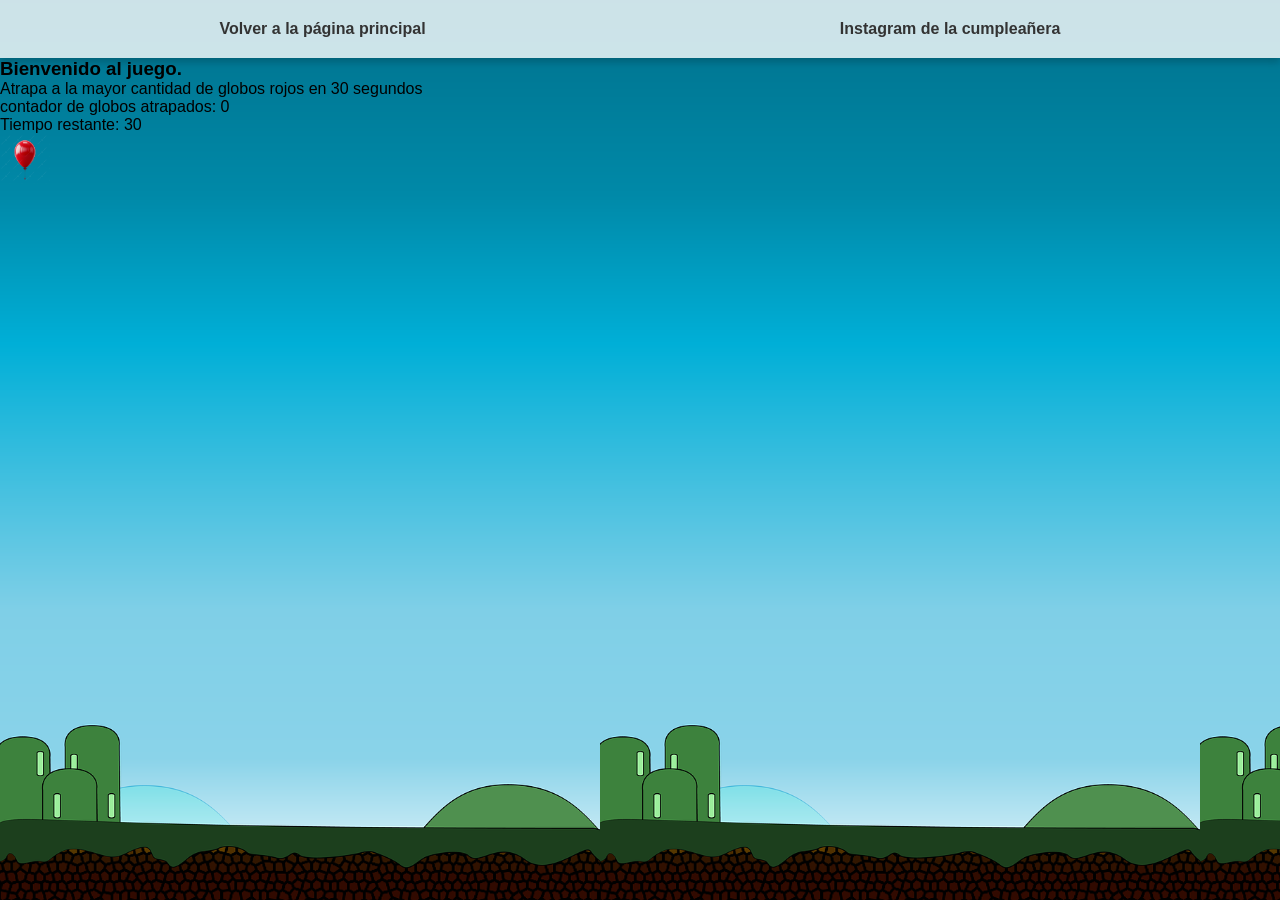
==== jueguito.html @ af7e33b3 "ajustando estructura del juego en jueguito.html y mejorando estilos de imagen en style-jueguito.css" ====
<!DOCTYPE html>
<html lang="es">
<head>
    <meta charset="UTF-8">
    <meta name="viewport" content="width=device-width, initial-scale=1.0">
    <title>jueguito</title>
    <link rel="stylesheet" href="./styles/style-main.css">
    <link rel="stylesheet" href="./styles/style-jueguito.css">
    <script defer src="./playingGame.js"></script>
</head>
<body>
    <header class="header">
        <ul>
            <li><a href="./index.html">Volver a la página principal</a></li>
            <li><a target="_blank" rel="noopener noreferrer" href="https://www.instagram.com/haewkiss/">Instagram de la cumpleañera</a></li>
        </ul>
    </header>
    <main id="gameArea">
        <div class="display-game">
            <h3>Bienvenido al juego.</h3>
            <p>Atrapa a la mayor cantidad de globos rojos en 30 segundos</p>
            <p class="contador">contador de globos atrapados: 0</p>
            <p class="tiempo">Tiempo restante: 30</p>
        </div>
        <img width="50px" height="auto">
    </main>
</body>
</html>
---- styles/style-main.css ----
:root {
    --color-border: #e17eb9;
    --color-title-target: #6c2abb;
}

* {
    margin: 0;
    padding: 0;
    box-sizing: border-box;
}

body {
    font-family: Arial, sans-serif;
    font-size: 16px;
    min-height: 100vh; 
}

.header {
    width: 100%;
    background-color: rgba(255, 255, 255, 0.8);
    padding: 20px;
    border: none;
    box-shadow: 0 4px 8px rgba(0, 0, 0, 0.2);
}

ul {
    list-style: none;
    display: flex;
    justify-content: space-around;
    align-items: center;
    flex-wrap: wrap; 
    gap: 15px;
}

li {
    list-style: none;
    display: inline-block;
}

a {
    text-decoration: none;
    color: #333;
    font-weight: bold;
    text-align: center;
    padding: 10px;
}

a:hover {
    color: var(--color-border);
    transition: color 0.3s ease;
}

footer {
    width: 100%;
    padding: 20px 10px;
    font-size: 0.9rem;
    text-align: center;
    background-color: rgba(255, 255, 255, 0.7);
}

/*estilos especificos para celu*/
@media (max-width: 600px) {
    a {
        font-size: 0.9rem;
    }

    #restartBtn {
        font-size: 0.9rem;
    }

    ul {
        flex-direction: column;
        gap: 10px;
    }
}
---- styles/style-jueguito.css ----
body {
    background-image: url(../images/juego-fondo.png);
    background-size: contain;
    display: flex;
    flex-direction: column;
}

main {
    flex: 1;
}

img {
    user-select: none;
    position: absolute;

}


@media (max-width: 600px) {
    body {
        background-position: center;
        background-size: cover;
        background-repeat: no-repeat;
        background-position-y: bottom;
    }
}
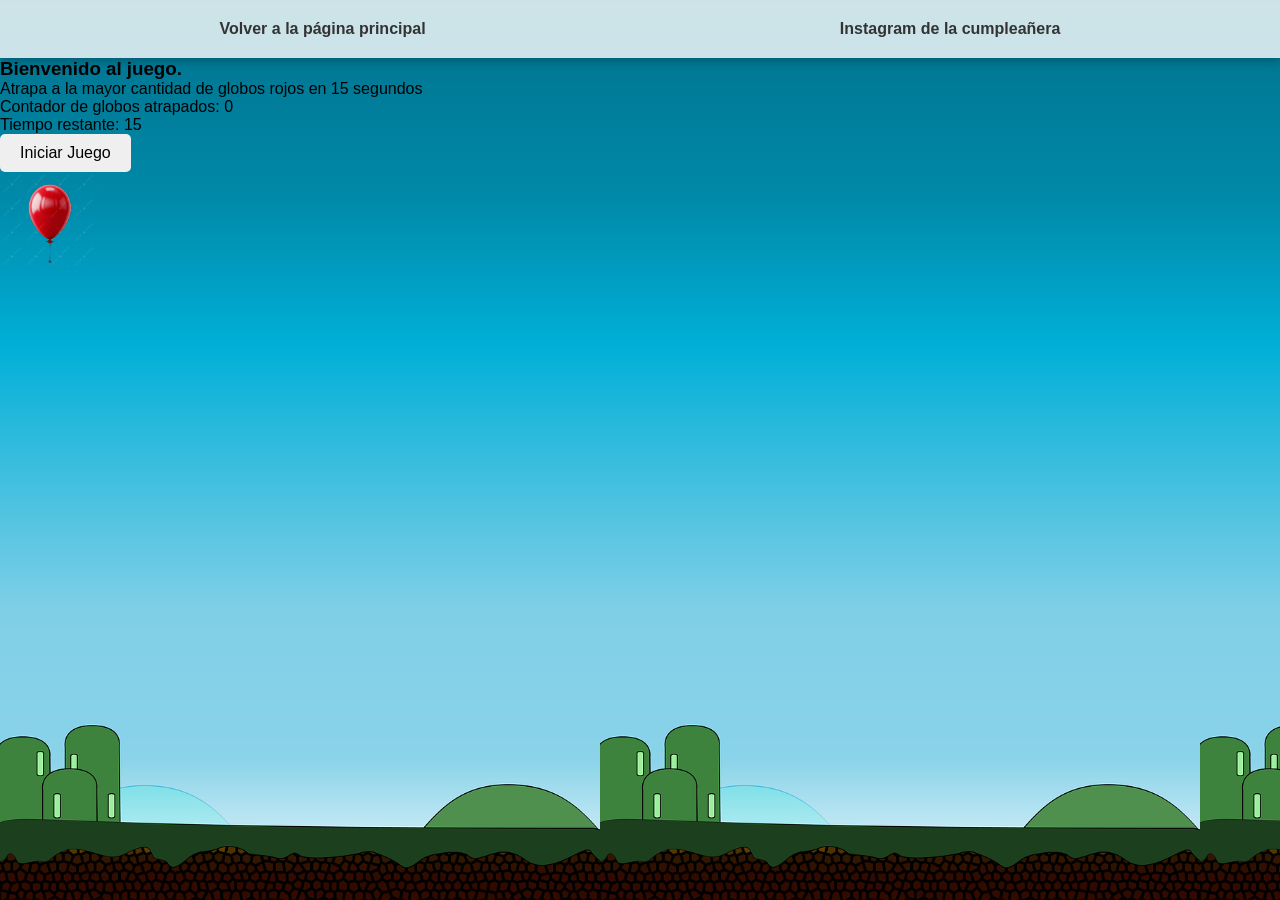
==== commit c5cbfca1: "ajustando lógica del juego y mejorando estilos en jueguito.html y style-jueguito.css" ====
--- a/jueguito.html
+++ b/jueguito.html
@@ -18,11 +18,12 @@
     <main id="gameArea">
         <div class="display-game">
             <h3>Bienvenido al juego.</h3>
-            <p>Atrapa a la mayor cantidad de globos rojos en 30 segundos</p>
-            <p class="contador">contador de globos atrapados: 0</p>
-            <p class="tiempo">Tiempo restante: 30</p>
+            <p>Atrapa a la mayor cantidad de globos rojos en 15 segundos</p>
+            <p class="contador">Contador de globos atrapados: 0</p>
+            <p class="tiempo">Tiempo restante: 15</p>
+            <button id="startButton">Iniciar Juego</button>
         </div>
-        <img width="50px" height="auto">
+        <img width="100px" height="auto">
     </main>
 </body>
 </html>
--- a/styles/style-jueguito.css
+++ b/styles/style-jueguito.css
@@ -12,9 +12,16 @@
 img {
     user-select: none;
     position: absolute;
-
 }
 
+#startButton {
+    padding: 10px 20px;
+    font-size: 16px;
+    color: black;
+    border: none;
+    border-radius: 5px;
+    cursor: pointer;
+}
 
 @media (max-width: 600px) {
     body {
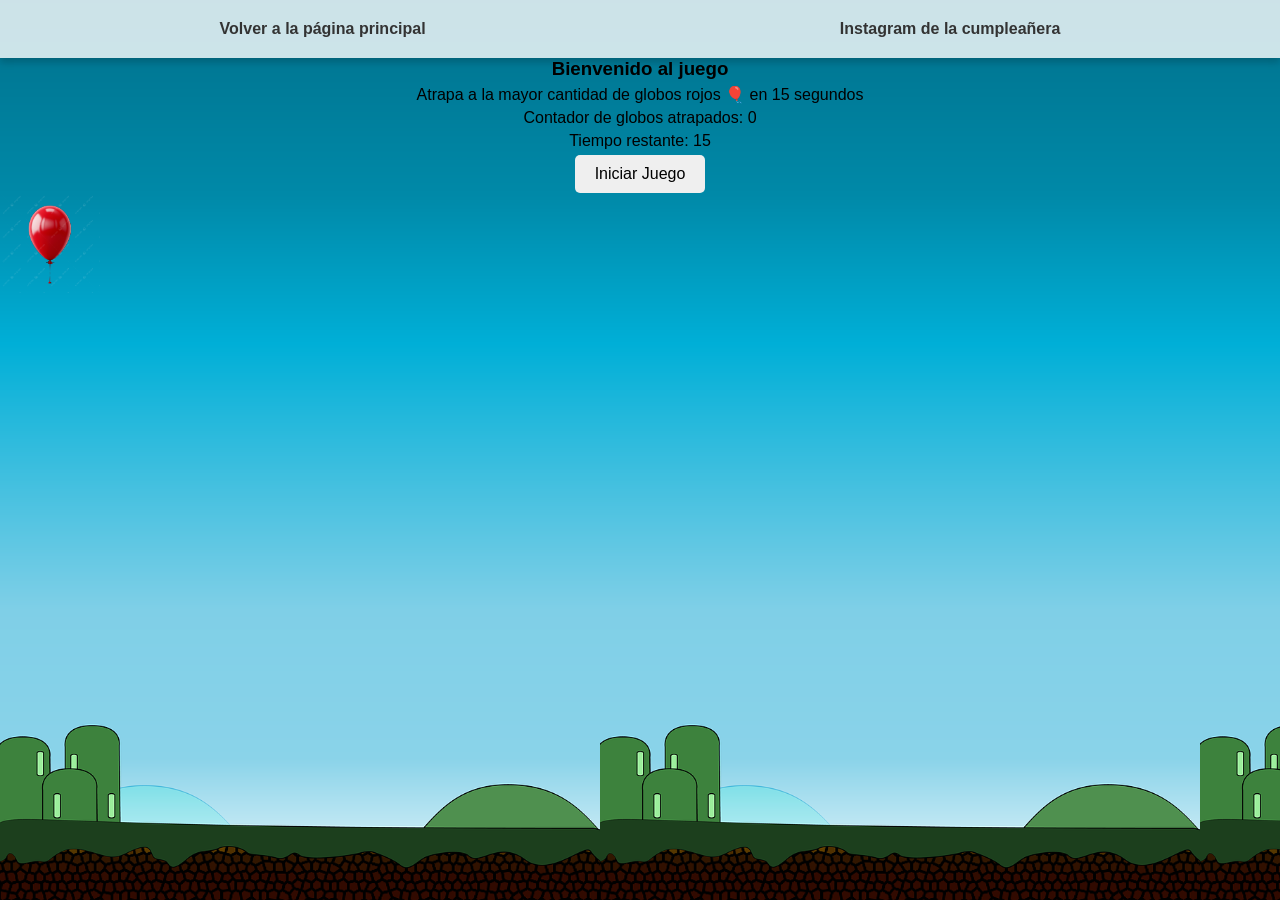
==== commit 6ab5cd8a: "mejorando el texto de bienvenida y añadiendo emoji en jueguito.html" ====
--- a/jueguito.html
+++ b/jueguito.html
@@ -6,6 +6,7 @@
     <title>jueguito</title>
     <link rel="stylesheet" href="./styles/style-main.css">
     <link rel="stylesheet" href="./styles/style-jueguito.css">
+    <link rel="shortcut icon" href="./icon/favicon-torta.png" type="image/x-icon">
     <script defer src="./playingGame.js"></script>
 </head>
 <body>
@@ -17,8 +18,8 @@
     </header>
     <main id="gameArea">
         <div class="display-game">
-            <h3>Bienvenido al juego.</h3>
-            <p>Atrapa a la mayor cantidad de globos rojos en 15 segundos</p>
+            <h3>Bienvenido al juego</h3>
+            <p>Atrapa a la mayor cantidad de globos rojos 🎈 en 15 segundos</p>
             <p class="contador">Contador de globos atrapados: 0</p>
             <p class="tiempo">Tiempo restante: 15</p>
             <button id="startButton">Iniciar Juego</button>
--- a/styles/style-jueguito.css
+++ b/styles/style-jueguito.css
@@ -7,6 +7,14 @@
 
 main {
     flex: 1;
+}
+
+.display-game {
+    display: flex;
+    flex-direction: column;
+    flex-wrap: wrap;
+    align-items: center;
+    gap: 5px;
 }
 
 img {
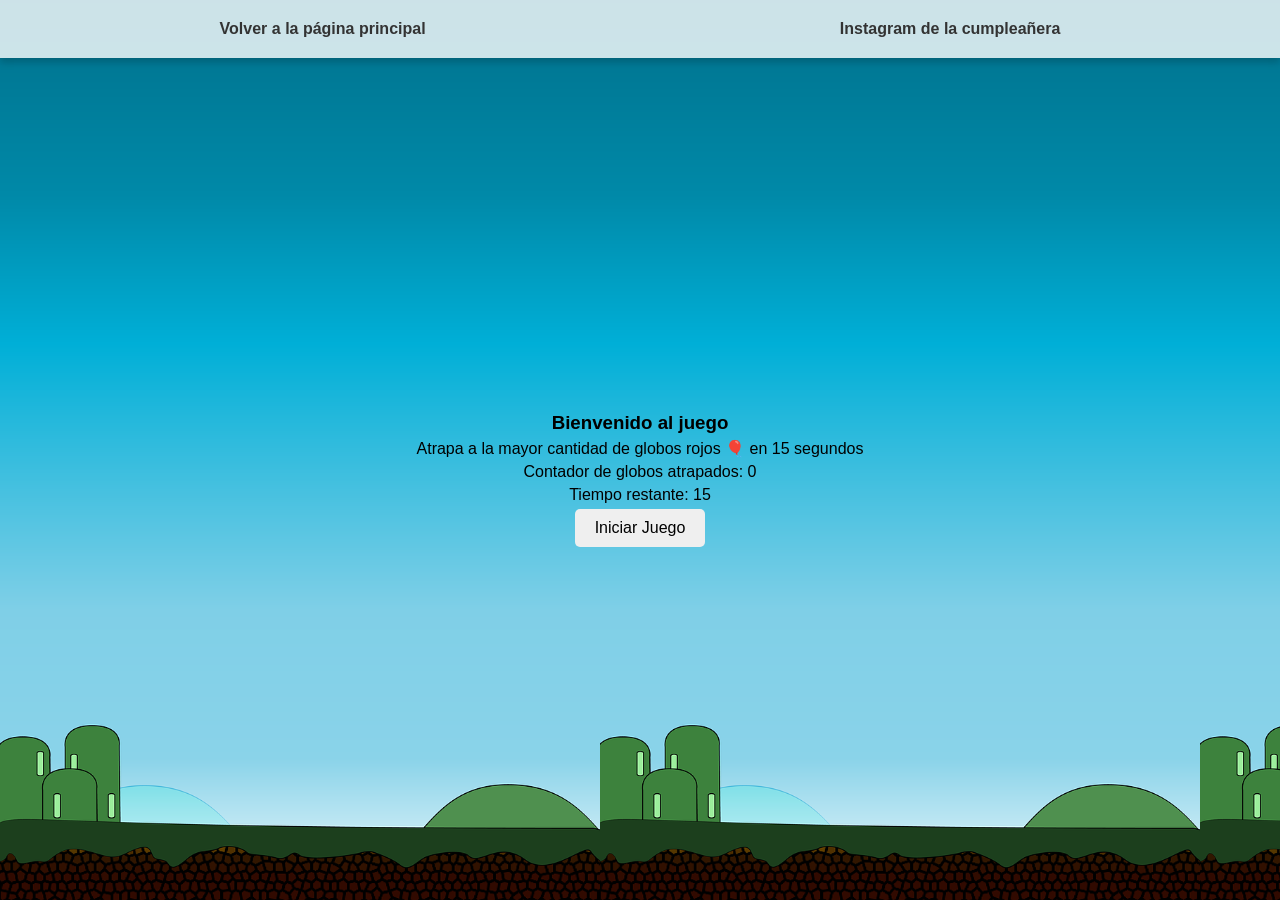
==== commit a7d0861a: "eliminando la imagen del juego en jueguito.html y ajustando el estilo de main en style-jueguito.css" ====
--- a/jueguito.html
+++ b/jueguito.html
@@ -24,7 +24,6 @@
             <p class="tiempo">Tiempo restante: 15</p>
             <button id="startButton">Iniciar Juego</button>
         </div>
-        <img width="100px" height="auto">
     </main>
 </body>
 </html>
--- a/styles/style-jueguito.css
+++ b/styles/style-jueguito.css
@@ -7,6 +7,8 @@
 
 main {
     flex: 1;
+    display: grid;
+    place-items: center;
 }
 
 .display-game {
@@ -15,11 +17,13 @@
     flex-wrap: wrap;
     align-items: center;
     gap: 5px;
+    text-align: center;
 }
 
 img {
     user-select: none;
     position: absolute;
+    cursor: pointer;
 }
 
 #startButton {
